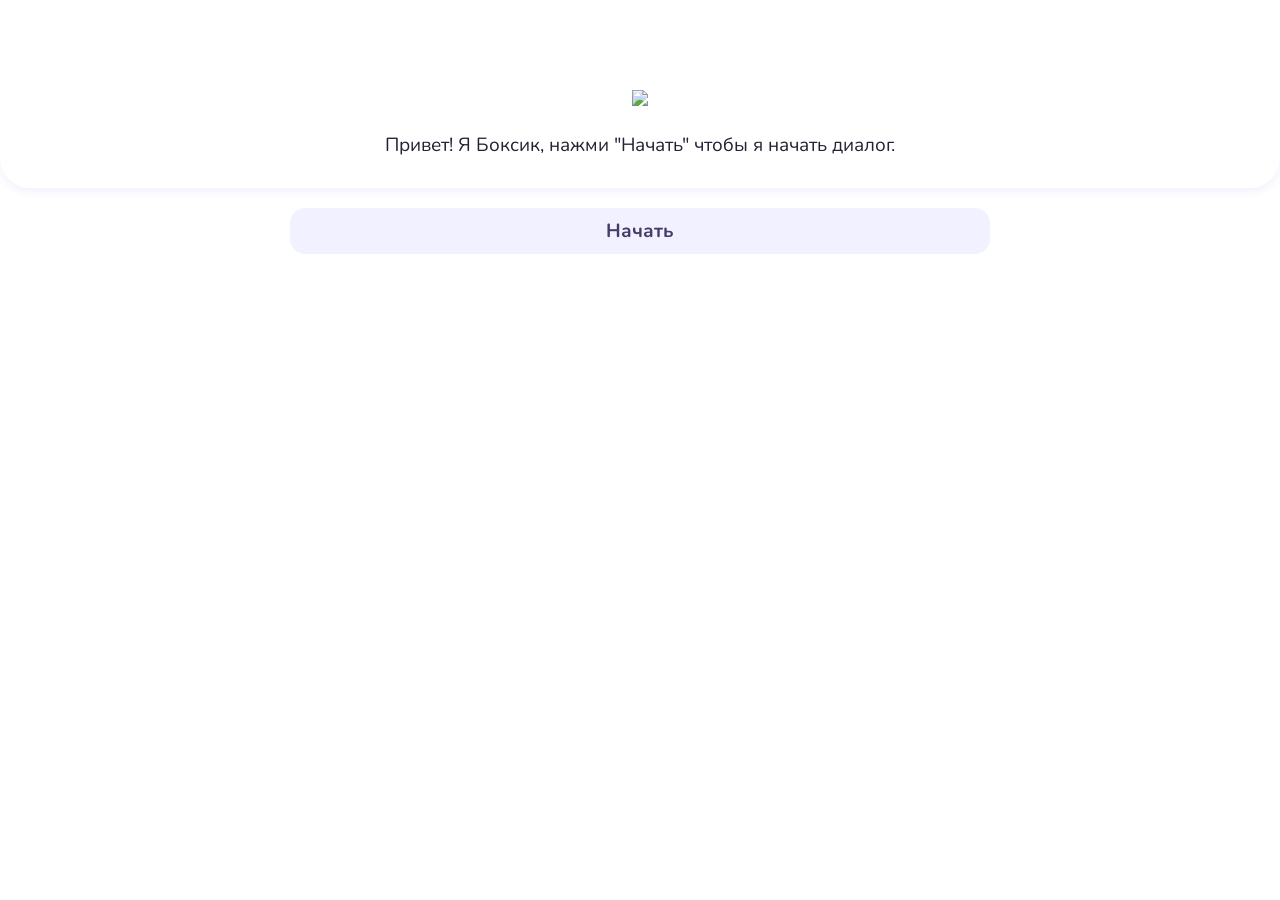
==== index.html @ c8f38d34 "Add files via upload" ====
<!DOCTYPE html>
<html>
    <head>
        <link rel="preconnect" href="https://fonts.googleapis.com">
        <link rel="preconnect" href="https://fonts.gstatic.com" crossorigin>
        <link href="https://fonts.googleapis.com/css2?family=Nunito:ital,wght@0,200..1000;1,200..1000&display=swap" rel="stylesheet">
        <meta name="viewport" content="width=device-width, user-scalable=no" />
        <meta charset="utf-8">
        <link rel="stylesheet" href="styles.css">
        <title>Боксик</title>
    </head>
    <body>
        
        <div id="app">
            <div class="top" id="t">
                <div class="header">
                    <img id="boxie" src="res/logo.png">
                </div>
                
    
            </div>
                
    
            <div id="chat">
                <div class="textb" id="message">
                    
                </div>
            </div>
        </div>
        

           

        


    </body>
    <script src="scripts.js"></script>
</html>
---- styles.css ----
body {
    margin: 0px;
    padding: 0px;
    background-color: rgb(255, 255, 255);
    user-select: none;
    font-family: "Nunito", sans-serif;
}

.top {
    border-bottom-left-radius: 30px;
    border-bottom-right-radius: 30px;
    z-index: 9999;
    transition: all 2s;
    animation: anim_2 0.5s 1;
    box-shadow: 0px 4px 7px rgba(71, 75, 255, 0.075);
}

.header {
    max-width: 700px;
    margin: 0px auto;
    text-align: center;
    border-radius: 30px;
    
}

#start sup {
    font-size: 17px;
}

#app {
    display: none;
}

.header img {
    margin-top: 90px;
    width: 100%;
    animation: anim_3 1.0s 1;
}


#chat {
    max-width: 700px;
    margin: 0px auto;
    padding: 10px;
}

.textb {
    max-width: 700px;
    margin: 10px auto;
    color: #232334;
    font-size: 19px;
    text-align: center;
    padding: 10px;
    padding-bottom: 30px;
    border-radius: 13px;
    animation: anim_2 0.5s 1;
}

#chat .button {

    font-size: 19px;
    text-align: center;
    padding: 10px;
    color: #473b67;
    background-color:rgba(71, 75, 255, 0.075);
    border-radius: 15px;
    margin-bottom: 10px;
    font-weight: bold;
    animation: anim_1 0.5s 1;
}


@-webkit-keyframes anim_1 {
    0% {
        transform: translateY(50px);
        opacity: 0;
    }

    100% {
        transform: translateY(0px) ;
        opacity: 1;
    }
}

@-webkit-keyframes anim_2 {
    0% {
        transform: translateY(-50px);
        opacity: 0;
    }

    100% {
        transform: translateY(0px);
        opacity: 1;
    }
}

@-webkit-keyframes anim_3 {
    0% {
        transform: translateY(-400px) scale(0);
        opacity: 0;
    }

    100% {
        transform: translateY(0px) scale(1);
        opacity: 1;
    }
}

@-webkit-keyframes anim_5 {
    0% {
        transform: translateY(0px);
        opacity: 1;
    }

    60% {
        transform: translateY(0px);
        opacity: 1;
    }
    100% {
        transform: translateY(200px);
        opacity: 0;
    }
}
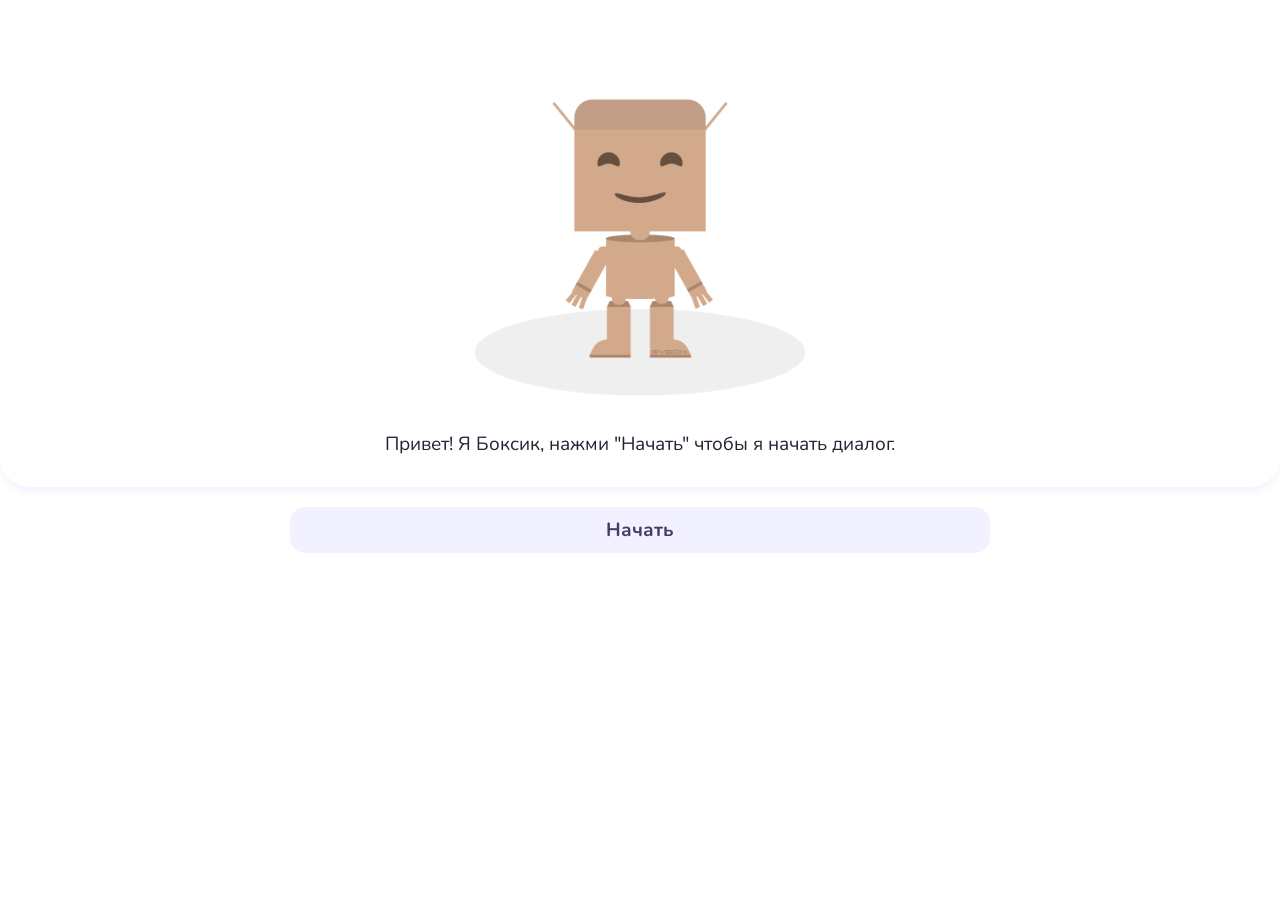
==== commit 9fd5da18: "index.html" ====
--- a/index.html
+++ b/index.html
@@ -14,7 +14,7 @@
         <div id="app">
             <div class="top" id="t">
                 <div class="header">
-                    <img id="boxie" src="res/logo.png">
+                    <img id="boxie" src="logo.png">
                 </div>
                 
     
@@ -36,4 +36,4 @@
 
     </body>
     <script src="scripts.js"></script>
-</html>+</html>
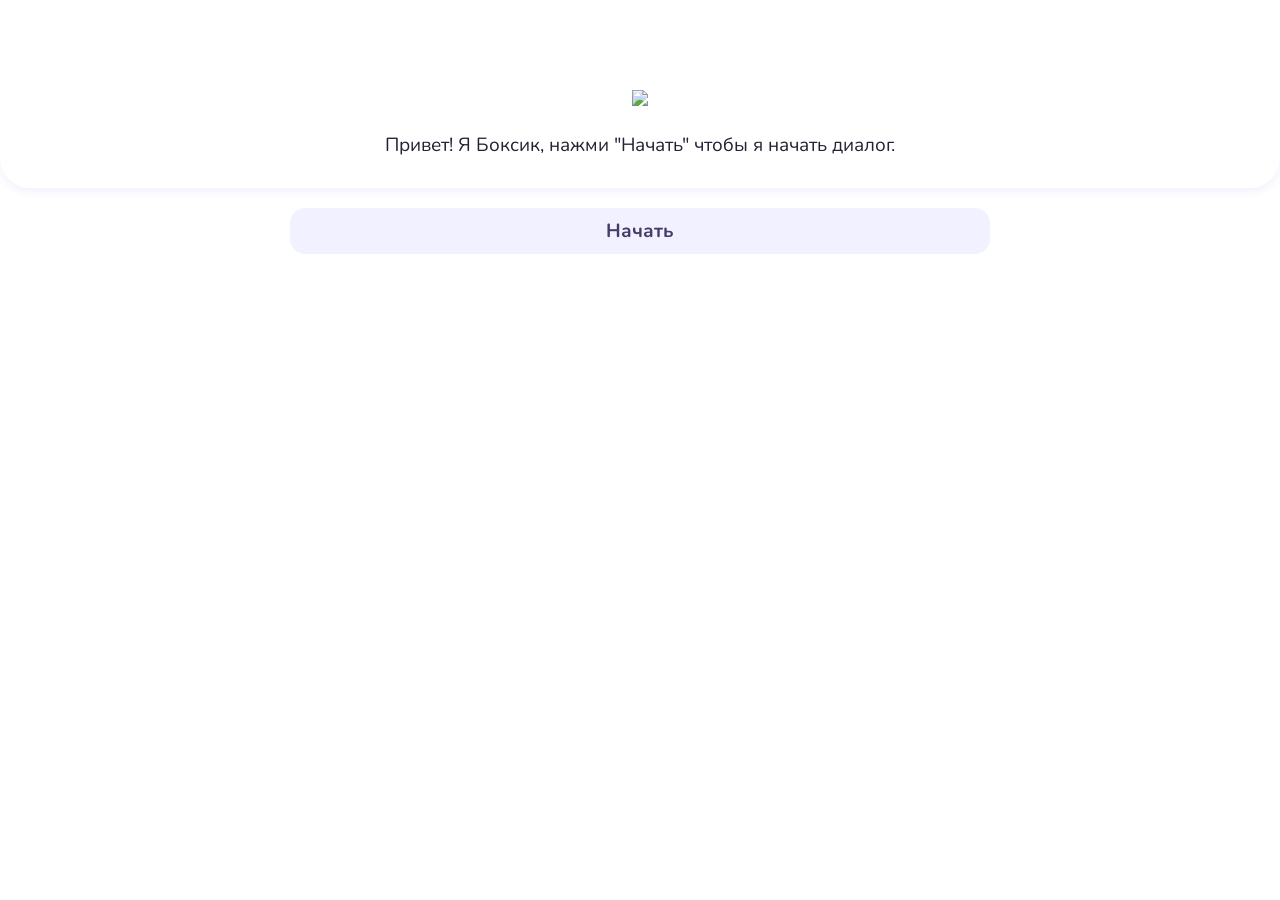
==== commit 414acab5: "index.html" ====
--- a/index.html
+++ b/index.html
@@ -14,7 +14,7 @@
         <div id="app">
             <div class="top" id="t">
                 <div class="header">
-                    <img id="boxie" src="logo.png">
+                    <img id="boxie" src="https://github.com/BoxieChat/boxiechat.github.io/blob/main/logo.png">
                 </div>
                 
     
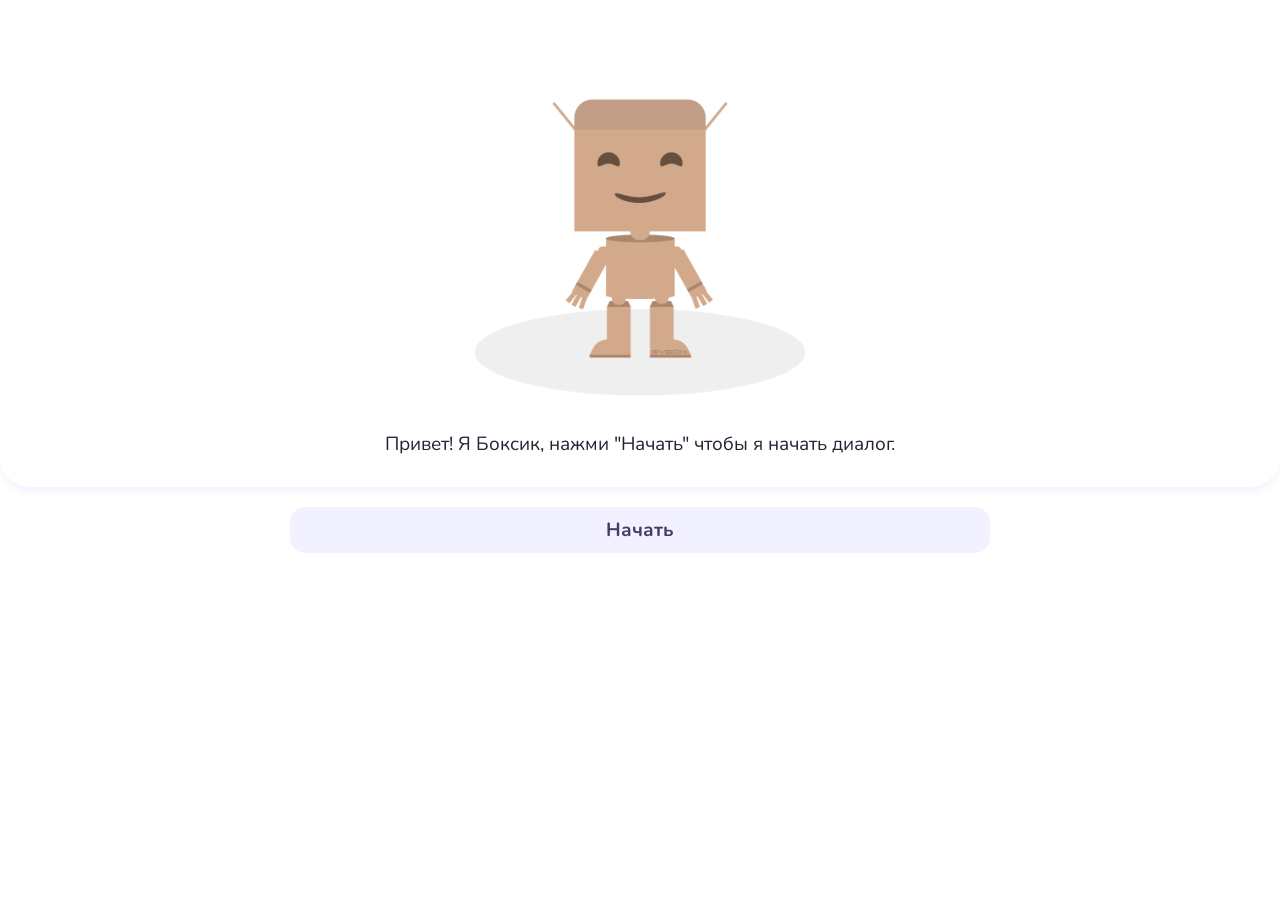
==== commit 1cd85a53: "index.html" ====
--- a/index.html
+++ b/index.html
@@ -14,7 +14,7 @@
         <div id="app">
             <div class="top" id="t">
                 <div class="header">
-                    <img id="boxie" src="https://github.com/BoxieChat/boxiechat.github.io/blob/main/logo.png">
+                    <img id="boxie" src="logo.png">
                 </div>
                 
     
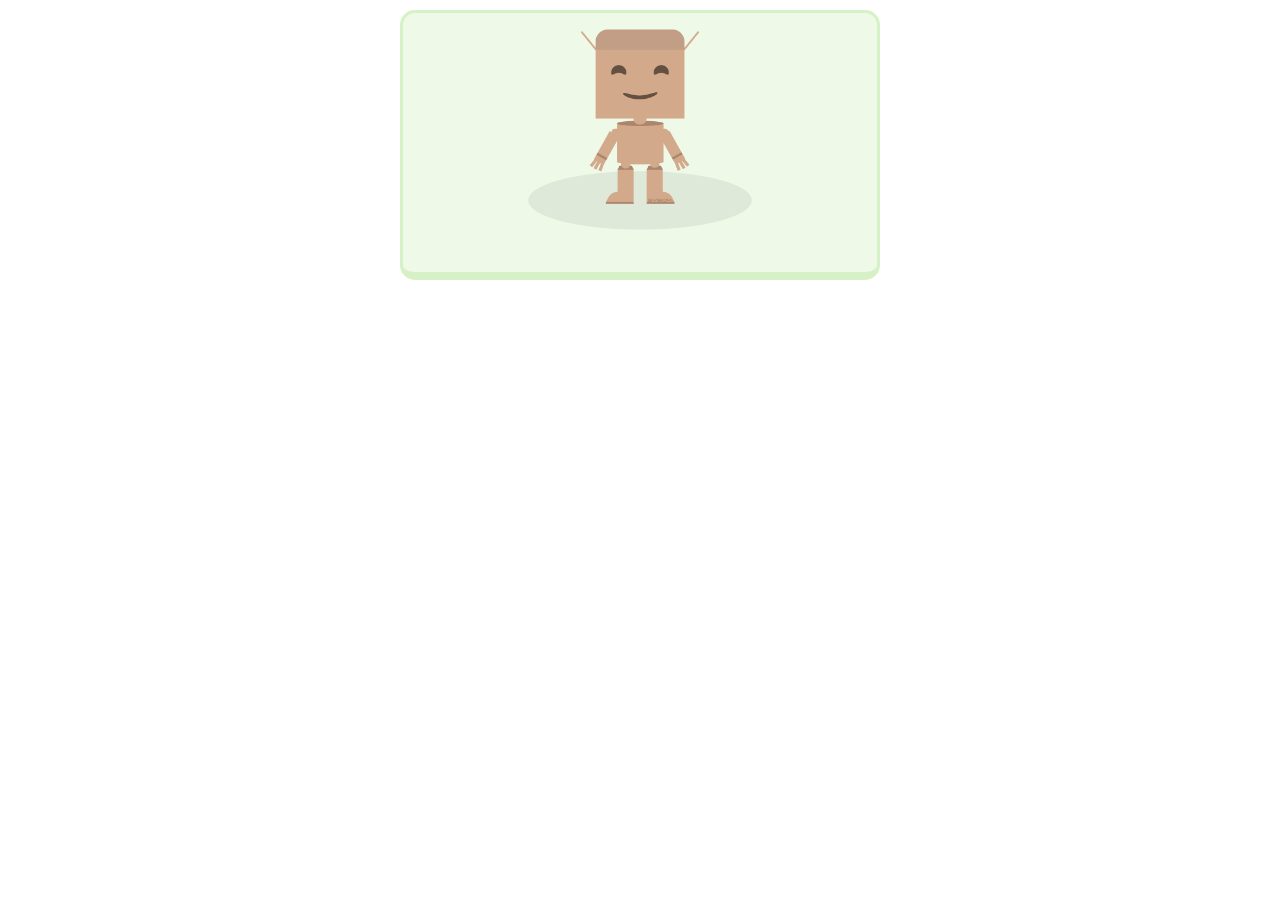
==== commit 8edc9a5b: "Add files via upload" ====
--- a/index.html
+++ b/index.html
@@ -16,15 +16,15 @@
                 <div class="header">
                     <img id="boxie" src="logo.png">
                 </div>
-                
+                <div class="textb" id="message">
+                    
+                </div>
     
             </div>
                 
     
             <div id="chat">
-                <div class="textb" id="message">
-                    
-                </div>
+               
             </div>
         </div>
         
@@ -36,4 +36,4 @@
 
     </body>
     <script src="scripts.js"></script>
-</html>
+</html>
--- a/styles.css
+++ b/styles.css
@@ -7,17 +7,15 @@
 }
 
 .top {
-    border-bottom-left-radius: 30px;
-    border-bottom-right-radius: 30px;
     z-index: 9999;
-    transition: all 2s;
-    animation: anim_2 0.5s 1;
-    box-shadow: 0px 4px 7px rgba(71, 75, 255, 0.075);
+    background-color: rgba(89, 199, 19, 0.10);
+    border: 3px solid rgba(89, 199, 19, 0.16);
+    border-bottom: 8px solid rgba(89, 199, 19, 0.16);
+    margin: 10px;
+    border-radius: 15px;
 }
 
 .header {
-    max-width: 700px;
-    margin: 0px auto;
     text-align: center;
     border-radius: 30px;
     
@@ -29,12 +27,18 @@
 
 #app {
     display: none;
+    max-width: 500px;
+    margin: 0px auto;
+    
 }
 
+
+
 .header img {
-    margin-top: 90px;
     width: 100%;
-    animation: anim_3 1.0s 1;
+    padding-top: 10px;
+    animation: anim_3 1.4s 1 cubic-bezier(0.25, 0.46, 0.45, 0.94);
+    border-radius: 15px;
 }
 
 
@@ -45,28 +49,28 @@
 }
 
 .textb {
-    max-width: 700px;
-    margin: 10px auto;
-    color: #232334;
-    font-size: 19px;
+    color: #098d03;
+    font-size: 17px;
     text-align: center;
+    font-weight: bold;
     padding: 10px;
-    padding-bottom: 30px;
-    border-radius: 13px;
-    animation: anim_2 0.5s 1;
+    padding-bottom: 20px;
+    animation: anim_2 0.3s 1;
 }
 
 #chat .button {
 
-    font-size: 19px;
+    font-size: 17px;
     text-align: center;
     padding: 10px;
-    color: #473b67;
-    background-color:rgba(71, 75, 255, 0.075);
+    color: rgba(89, 199, 19, 1);
+    background-color: rgba(89, 199, 19, 0.10);
+    border: 3px solid rgba(89, 199, 19, 0.16);
+    border-bottom: 8px solid rgba(89, 199, 19, 0.16);
     border-radius: 15px;
     margin-bottom: 10px;
     font-weight: bold;
-    animation: anim_1 0.5s 1;
+    animation: anim_1 0.3s 1;
 }
 
 
@@ -81,6 +85,8 @@
         opacity: 1;
     }
 }
+
+
 
 @-webkit-keyframes anim_2 {
     0% {
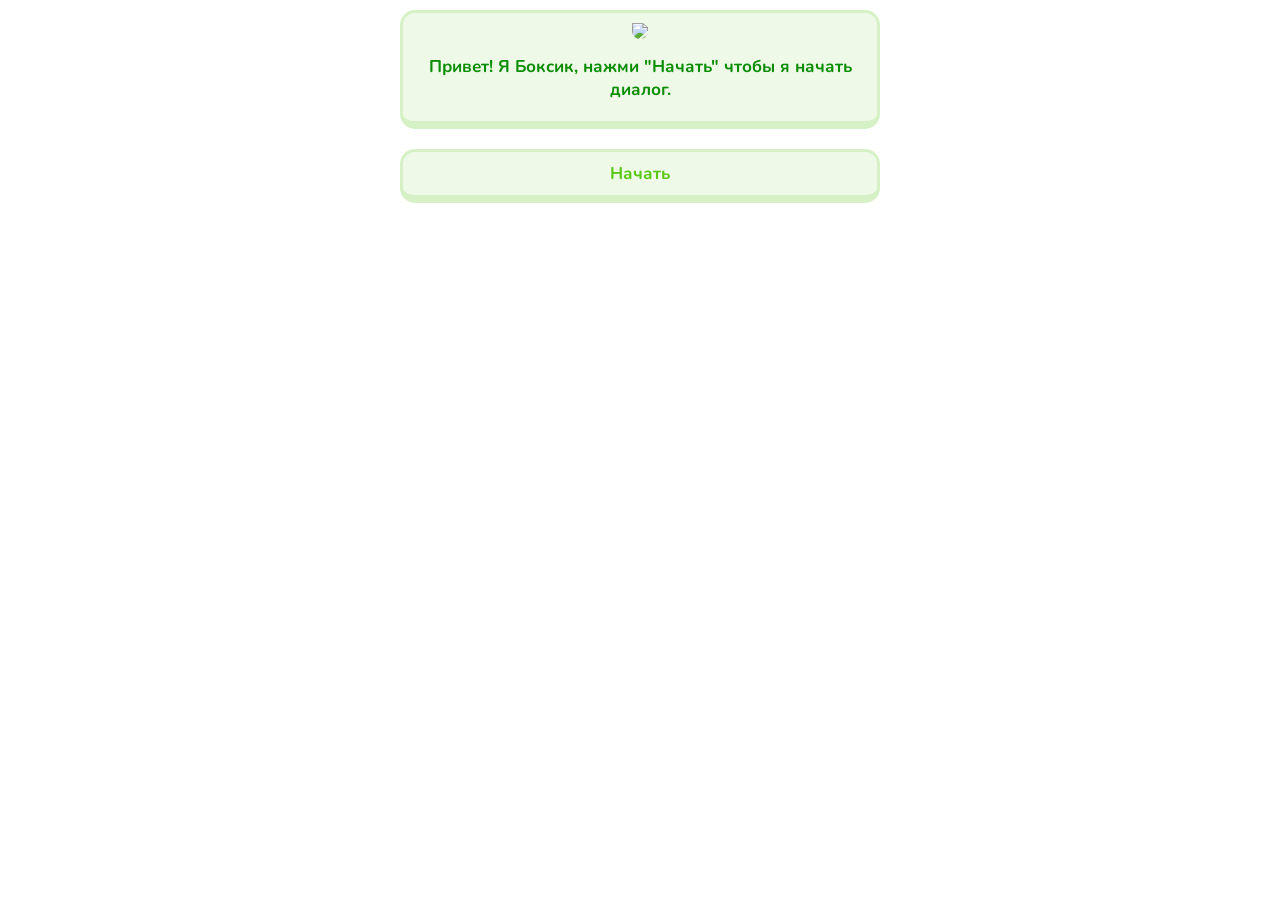
==== commit 53e8233d: "Add files via upload" ====
--- a/index.html
+++ b/index.html
@@ -3,6 +3,7 @@
     <head>
         <link rel="preconnect" href="https://fonts.googleapis.com">
         <link rel="preconnect" href="https://fonts.gstatic.com" crossorigin>
+        <script src="https://telegram.org/js/telegram-web-app.js"></script>
         <link href="https://fonts.googleapis.com/css2?family=Nunito:ital,wght@0,200..1000;1,200..1000&display=swap" rel="stylesheet">
         <meta name="viewport" content="width=device-width, user-scalable=no" />
         <meta charset="utf-8">
@@ -14,17 +15,17 @@
         <div id="app">
             <div class="top" id="t">
                 <div class="header">
-                    <img id="boxie" src="logo.png">
+                    <img id="boxie" src="res/logo.png">
                 </div>
-                <div class="textb" id="message">
-                    
-                </div>
+                
     
             </div>
                 
     
             <div id="chat">
-               
+                <div class="textb" id="message">
+                    
+                </div>
             </div>
         </div>
         
